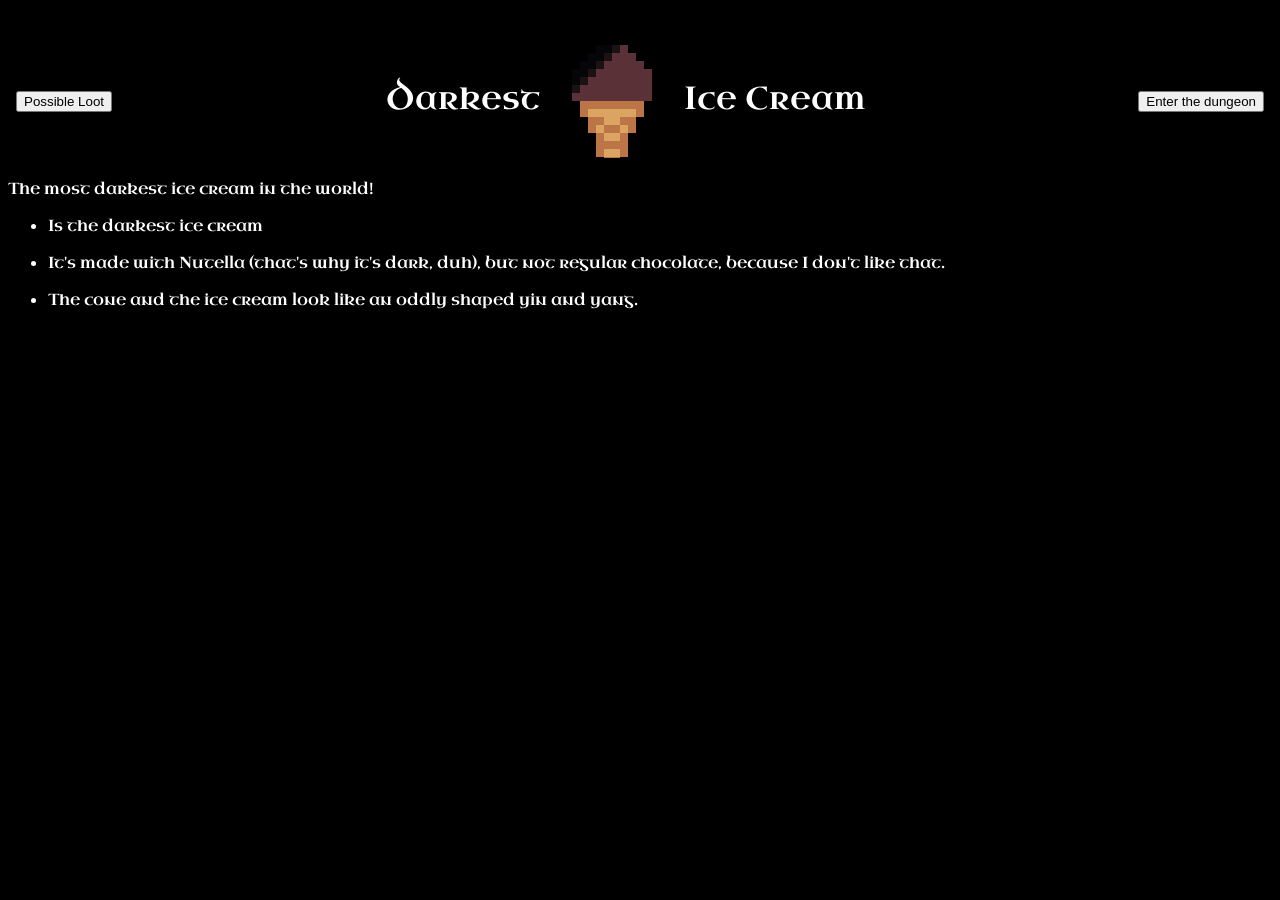
==== index.html @ 25f90649 "feat: Added buttons and changed background-color to html" ====
<!DOCTYPE html>
<html lang="en">
<head>
	<meta charset="UTF-8">
	<meta name="viewport" content="width=device-width, initial-scale=1.0">
	<title>Darkest Ice Cream</title>
	<link rel="icon" href="favicon.ico" type="image/x-icon"/>
	<link rel="stylesheet" href="index.css">
	<link rel="stylesheet" href="global.css">
	<link rel="shortcut icon" href="favicon.png" type="image/png">
</head>
<body>


	<iframe src="pages/header/header.html" class="all-width" frameborder="0"></iframe>


	<p class="uncial">The most darkest ice cream in the world!</p>

	<content class="">
		
		<ul class="uncial">
			<li>
				<p>Is the darkest ice cream</p>
			</li>
			<li>
				<p>It's made with Nutella (that's why it's dark, duh), but not regular chocolate, because I don't like that.</p>
			</li>
			<li>
				<p>The cone and the ice cream look like an oddly shaped yin and yang.</p>
			</li>
		</ul>
	</content>
</body>
</html>
---- index.css ----
h1 img {
	vertical-align: middle;
	width: 128px;
	height: 128px;
}
---- global.css ----
@import url('https://fonts.googleapis.com/css2?family=Pixelify+Sans:wght@400..700&family=Press+Start+2P&family=Uncial+Antiqua&display=swap');

html {
	background-color: black;
}

body {
	color: white;
}

.uncial {
  font-family: "Uncial Antiqua", system-ui;
  font-weight: 400;
  font-style: normal;
}

.non-pixelated {
	image-rendering: pixelated;
}

.scaled32 {
	width: 32px;
	height: 32;
}

.scaled64 {
	width: 64px;
	height: 64px;
}

.scaled128 {
	width: 128px;
	height: 128px;
}

.scaled256 {
	width: 256px;
	height: 256px;
}

.scaled512 {
	width: 512px;
	height: 512px;
}

.scaled1024 {
	width: 1024px;
	height: 1024px;
}

.justify-center {
	justify-content: center;
}

.align-center {
	align-items: center;
}

.self-justify-center {
	justify-self: center;
}

.self-align-center {
	align-self: center;
}

.flex {
	display: flex;
}

.flex-column {
	flex-direction: column;
}

.justify-between {
	justify-content: space-between;
}

.all-screen-height {
	height: 100dvh;
}

.all-screen-width {
	width: 100dvw;
}

.all-width {
	width: 100%;
}

.all-height {
	height: 100%;
}

.pos-fixed {
	position: fixed;
}
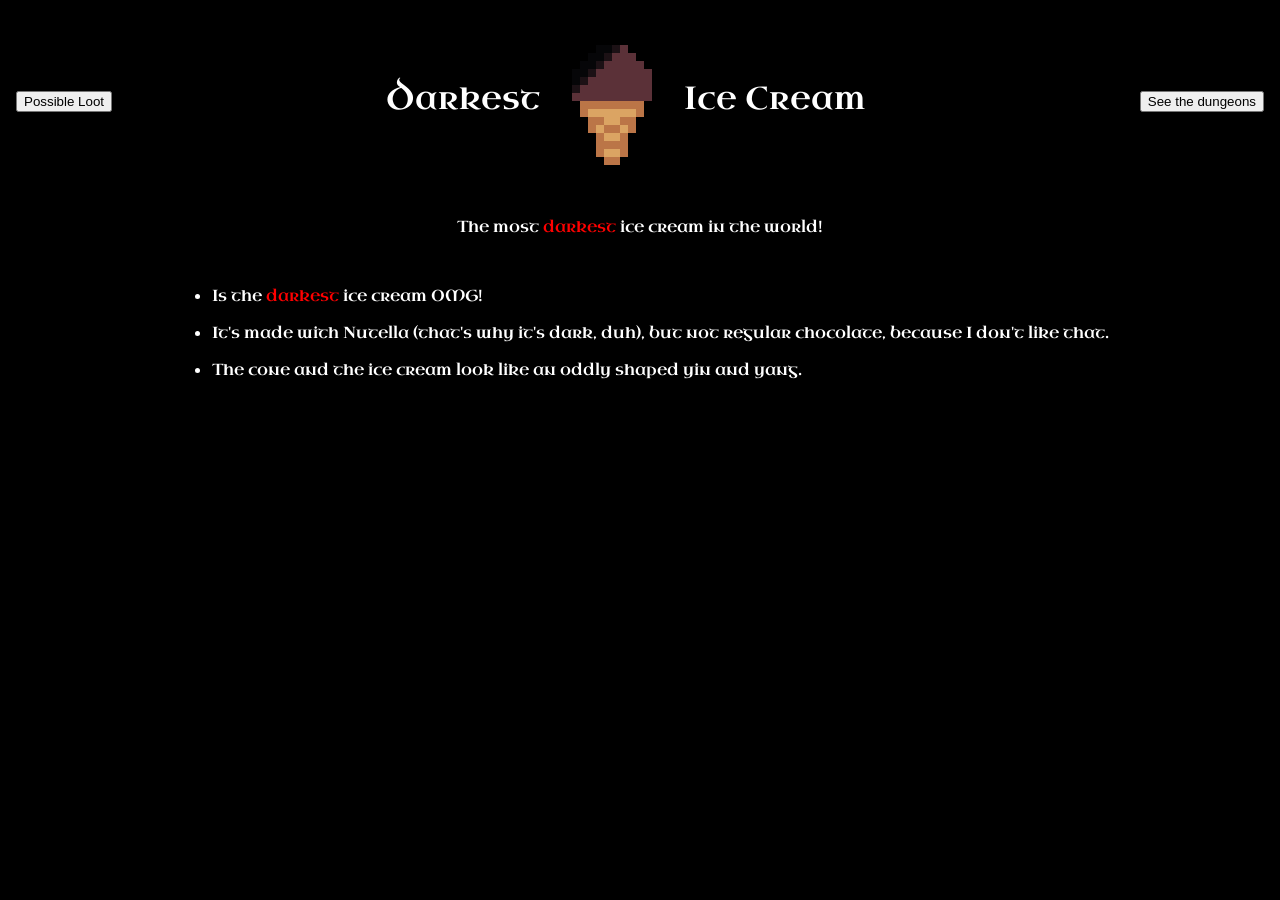
==== commit c5358a34: "feat: Added White Stressed Ice Cream" ====
--- a/index.html
+++ b/index.html
@@ -12,16 +12,16 @@
 <body>
 
 
-	<iframe src="pages/header/header.html" class="all-width" frameborder="0"></iframe>
+	<iframe src="pages/header/header.html" class="all-width" style="height: 188px;" frameborder="0"></iframe>
 
-
-	<p class="uncial">The most darkest ice cream in the world!</p>
-
-	<content class="">
+	<content class="flex flex-column align-center" style="gap: 0px;">
+		<p class="uncial">
+			The most <span style="color: red;">darkest</span> ice cream in the world!
+		</p>
 		
 		<ul class="uncial">
 			<li>
-				<p>Is the darkest ice cream</p>
+				<p>Is the <span style="color: red;">darkest</span> ice cream OMG!</p>
 			</li>
 			<li>
 				<p>It's made with Nutella (that's why it's dark, duh), but not regular chocolate, because I don't like that.</p>
--- a/global.css
+++ b/global.css
@@ -69,6 +69,10 @@
 	display: flex;
 }
 
+.block {
+	display: block;
+}
+
 .flex-column {
 	flex-direction: column;
 }
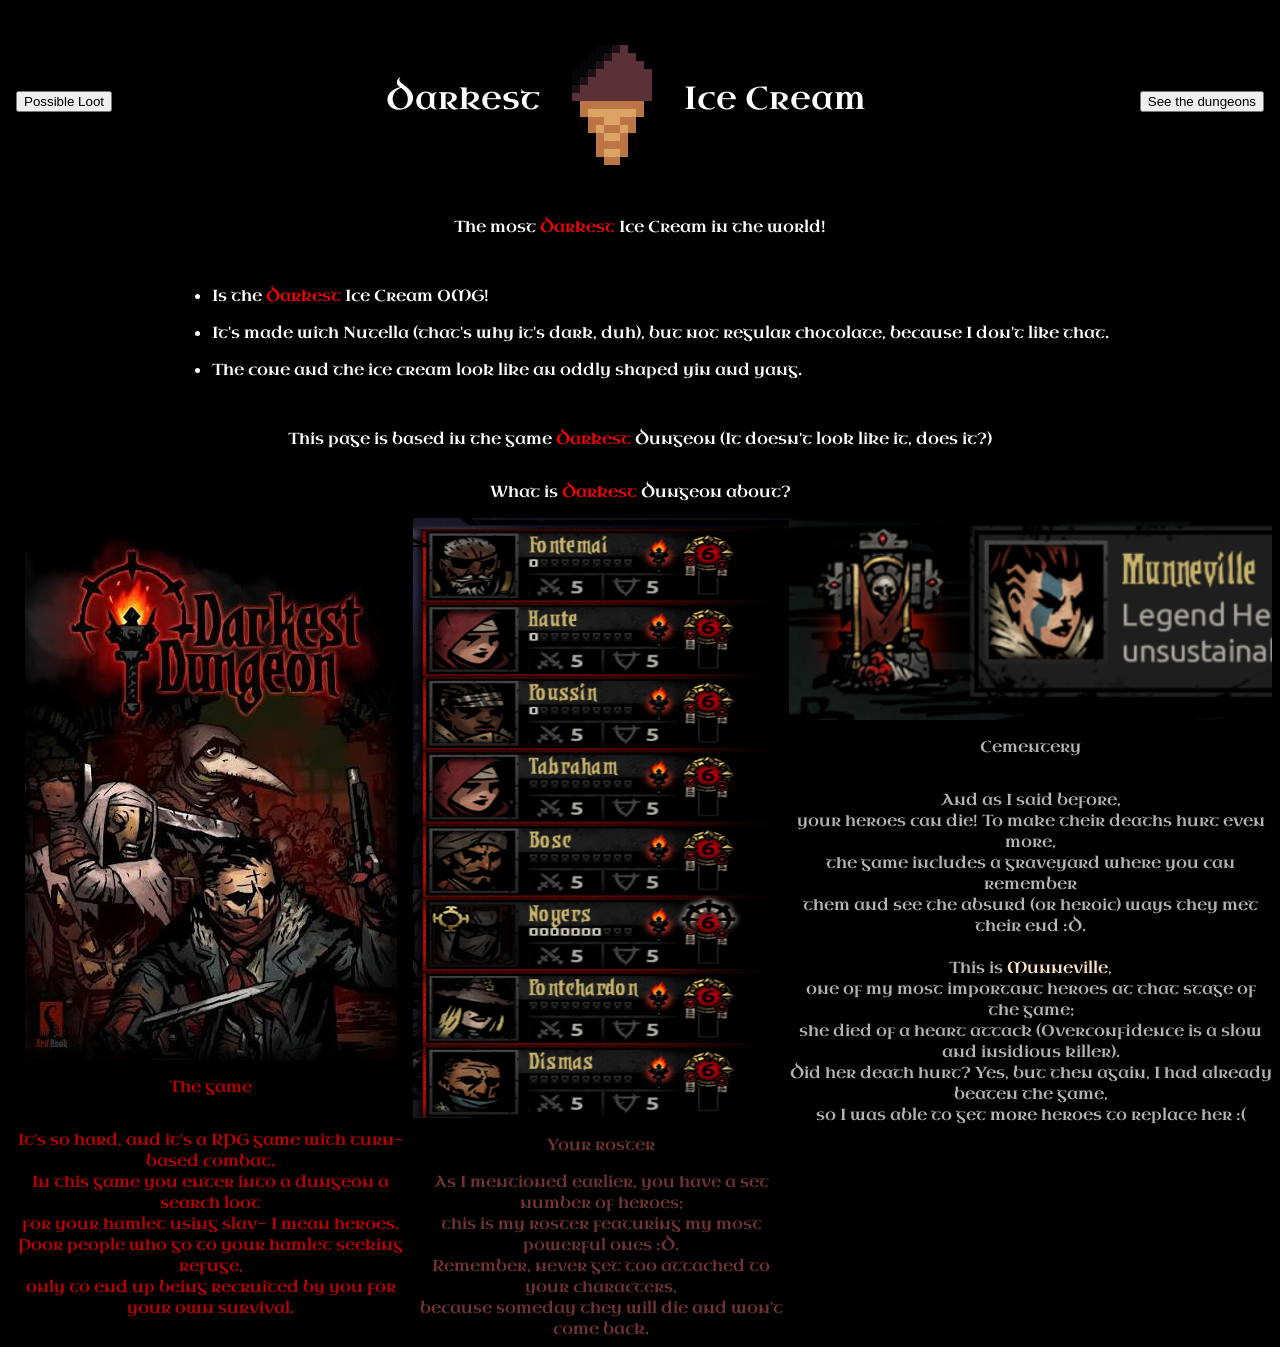
==== commit ae43e6ba: "feat: Almost finished index.html" ====
--- a/index.html
+++ b/index.html
@@ -16,12 +16,12 @@
 
 	<content class="flex flex-column align-center" style="gap: 0px;">
 		<p class="uncial">
-			The most <span style="color: red;">darkest</span> ice cream in the world!
+			The most <span style="color: red;">Darkest</span> Ice Cream in the world!
 		</p>
 		
 		<ul class="uncial">
 			<li>
-				<p>Is the <span style="color: red;">darkest</span> ice cream OMG!</p>
+				<p>Is the <span style="color: red;">Darkest</span> Ice Cream OMG!</p>
 			</li>
 			<li>
 				<p>It's made with Nutella (that's why it's dark, duh), but not regular chocolate, because I don't like that.</p>
@@ -30,6 +30,73 @@
 				<p>The cone and the ice cream look like an oddly shaped yin and yang.</p>
 			</li>
 		</ul>
+
+		<div class="uncial flex flex-column">
+			<p>
+				This page is based in the game <span style="color: red;">Darkest</span> Dungeon (It doesn't look like it, does it?)
+			</p>
+
+			<p class="self-align-center">
+				What is <span style="color:red;">Darkest</span> Dungeon about?
+			</p>
+		</div>
+
+		<div id="darkest-cards" class="flex justify-around uncial all-width text-center">
+			
+			<div id="darkest-dungeon" class="flex flex-column justify-center align-center">
+				<img src="assets/images/png/darkest-dungeon.png" alt="">
+				<p>The game</p>
+				<p>
+					It's so hard, and it's a RPG game with turn-based combat.
+					<br>
+					In this game you enter into a dungeon a search loot
+					<br>
+					for your hamlet using slav- I mean heroes.
+					<br>
+					Poor people who go to your hamlet seeking refuge,
+					<br>
+					only to end up being recruited by you for your own survival.
+				</p>
+			</div>
+
+			<div id="roster" class="flex flex-column">
+				<img src="assets/images/png/roster.png" alt="">
+				<p>Your roster</p>
+				As I mentioned earlier, you have a set number of heroes;
+				<br>
+				this is my roster featuring my most powerful ones :D.
+				<br>
+				Remember, never get too attached to your characters,
+				<br>
+				because someday they will die and won't come back.				
+			</div>
+
+			<div id="cementery" class="flex flex-column">
+				<img src="assets/images/png/short-munneville-death.png" alt="">
+				<p>Cementery</p>
+
+				<p>
+					And as I said before,
+					<br>
+					your heroes can die! To make their deaths hurt even more,
+					<br>
+					the game includes a graveyard where you can remember
+					<br>
+					them and see the absurd (or heroic) ways they met their end :D.
+					<br>
+					<br>
+					This is <span style="color:bisque">Munneville</span>,
+					<br>
+					one of my most important heroes at that stage of the game;
+					<br>
+					she died of a heart attack (Overconfidence is a slow and insidious killer).
+					<br>
+					Did her death hurt? Yes, but then again, I had already beaten the game,
+					<br>
+					so I was able to get more heroes to replace her :(
+				</p>
+			</div>
+		</div>
 	</content>
 </body>
 </html>
--- a/index.css
+++ b/index.css
@@ -4,4 +4,20 @@
 	vertical-align: middle;
 	width: 128px;
 	height: 128px;
+}
+
+#darkest-dungeon {
+	color: rgb(190, 0, 0);
+}
+
+#roster {
+	color: rgb(116, 51, 51)
+}
+
+#roster img {
+	max-height: 600px;
+}
+
+#cementery {
+	color: rgb(179, 179, 179);
 }
--- a/global.css
+++ b/global.css
@@ -81,6 +81,10 @@
 	justify-content: space-between;
 }
 
+.justify-around {
+	justify-content: space-around;
+}
+
 .all-screen-height {
 	height: 100dvh;
 }
@@ -99,4 +103,8 @@
 
 .pos-fixed {
 	position: fixed;
+}
+
+.text-center {
+	text-align: center;
 }
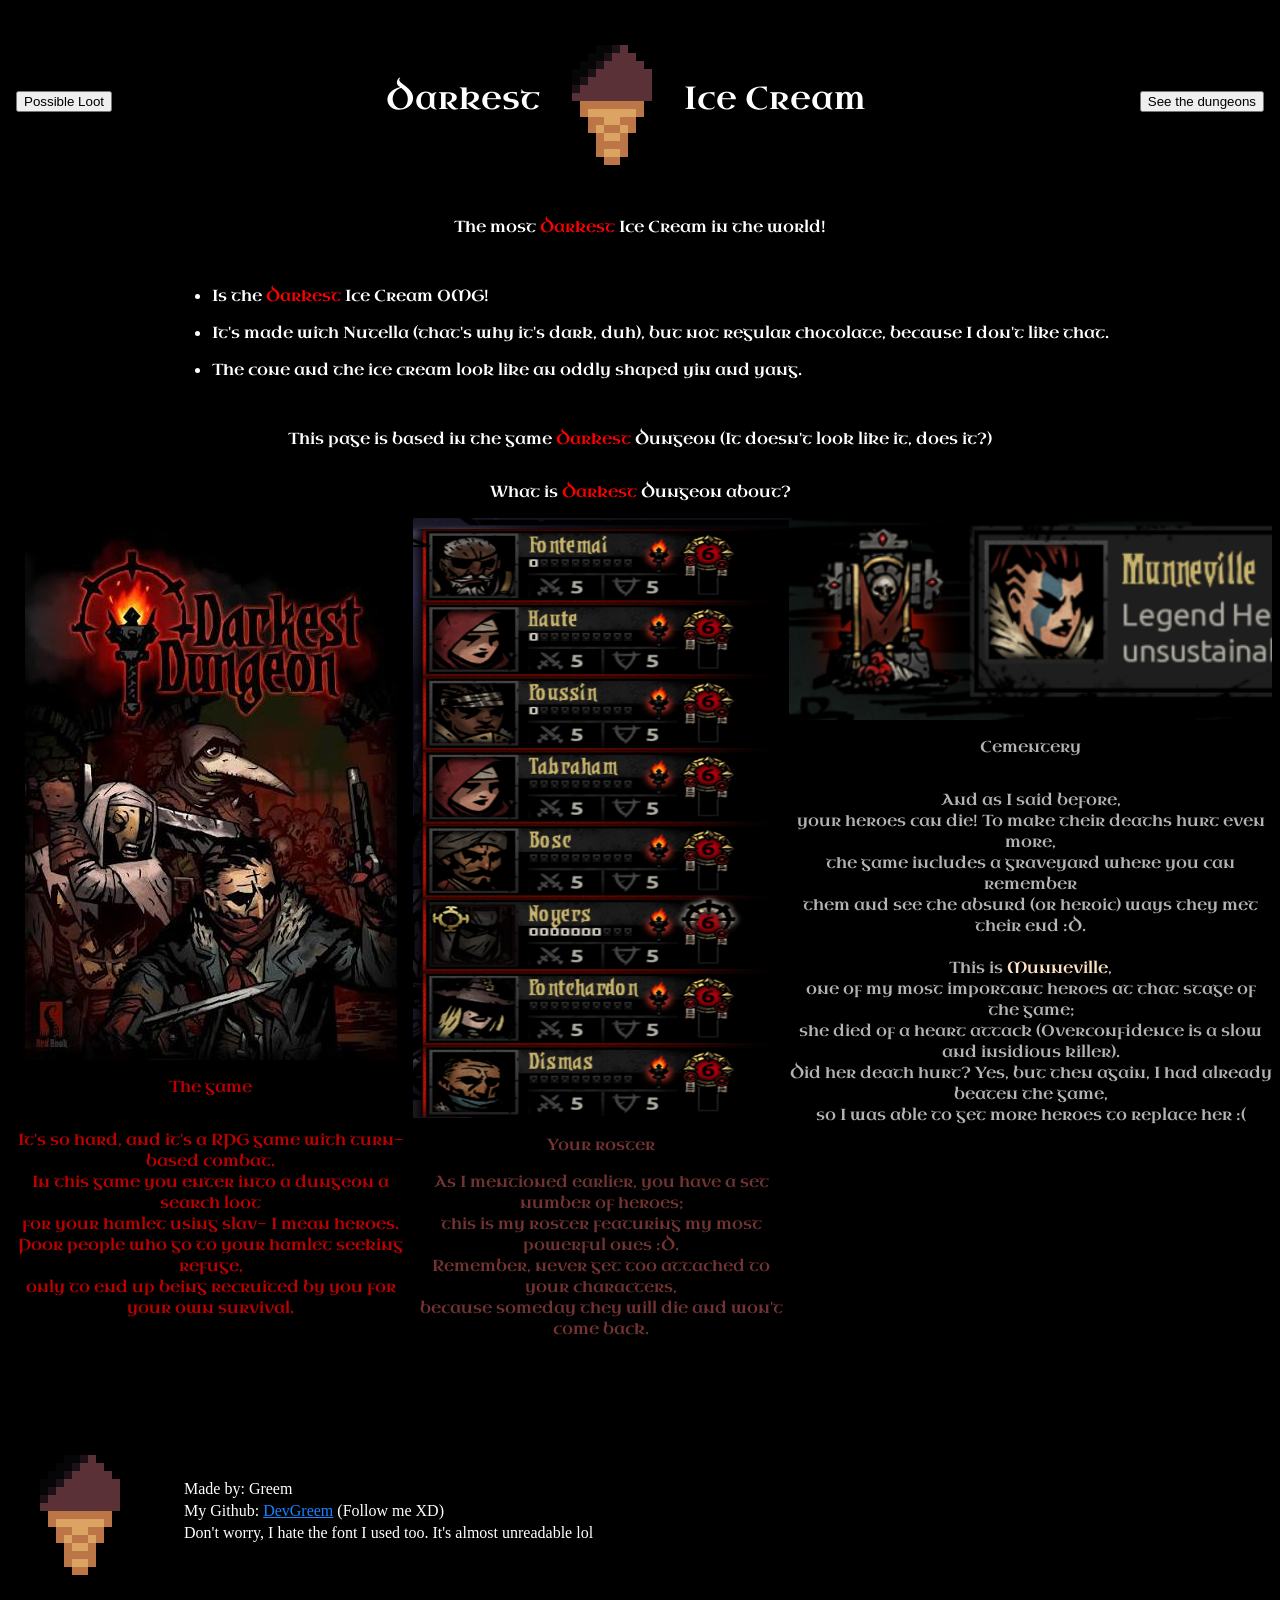
==== commit 9c731bca: "feat: Added footer" ====
--- a/index.html
+++ b/index.html
@@ -12,7 +12,7 @@
 <body>
 
 
-	<iframe src="pages/header/header.html" class="all-width" style="height: 188px;" frameborder="0"></iframe>
+	<iframe src="./pages/header/header.html" class="all-width" style="height: 188px;" frameborder="0"></iframe>
 
 	<content class="flex flex-column align-center" style="gap: 0px;">
 		<p class="uncial">
@@ -98,5 +98,7 @@
 			</div>
 		</div>
 	</content>
+
+	<iframe src="./pages/footer/footer.html" class="all-width" style="height: 188px;margin-top:100px" frameborder="0"></iframe>
 </body>
 </html>
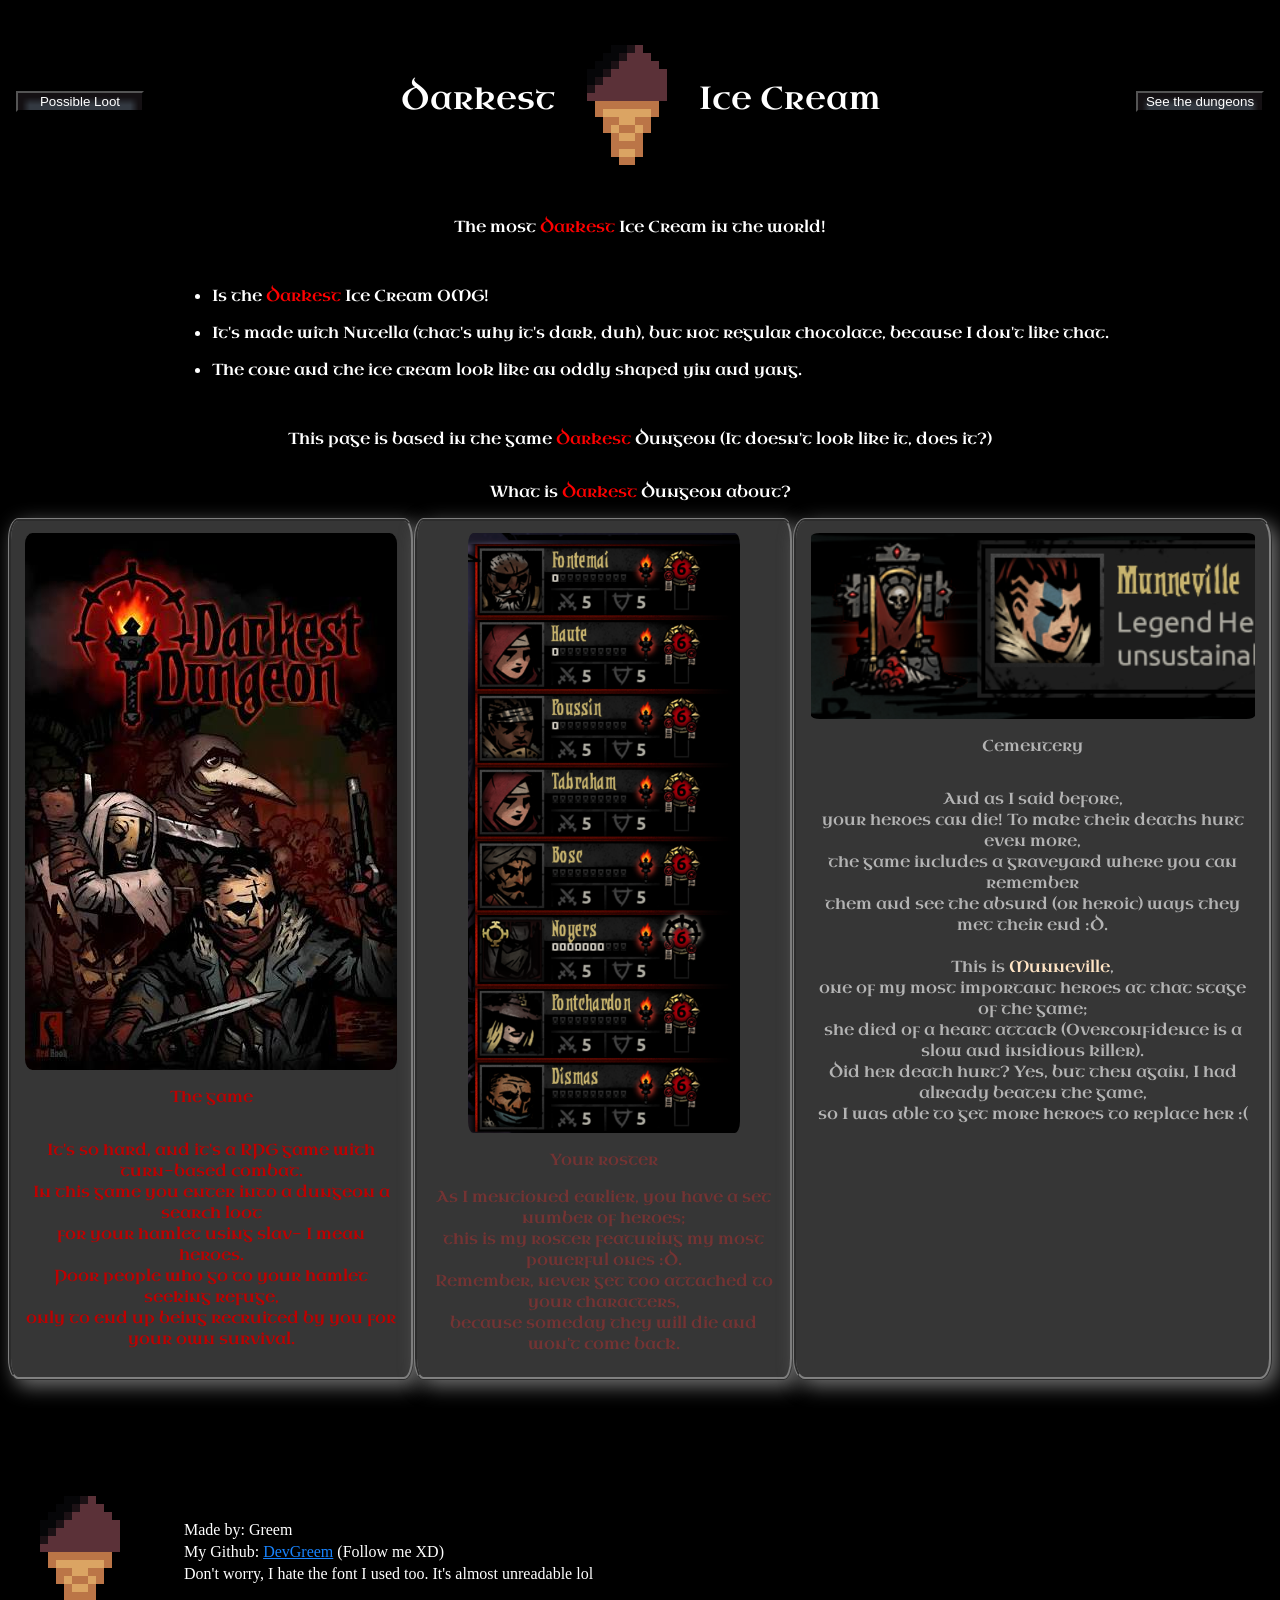
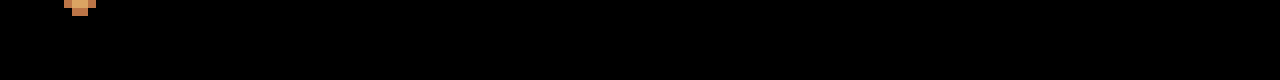
==== commit e2b22bfb: "feat: Upgraded effects in cards on index.html" ====
--- a/index.html
+++ b/index.html
@@ -43,7 +43,7 @@
 
 		<div id="darkest-cards" class="flex justify-around uncial all-width text-center">
 			
-			<div id="darkest-dungeon" class="flex flex-column justify-center align-center">
+			<div id="darkest-dungeon" class="darkest-card">
 				<img src="assets/images/png/darkest-dungeon.png" alt="">
 				<p>The game</p>
 				<p>
@@ -59,7 +59,7 @@
 				</p>
 			</div>
 
-			<div id="roster" class="flex flex-column">
+			<div id="roster" class="darkest-card">
 				<img src="assets/images/png/roster.png" alt="">
 				<p>Your roster</p>
 				As I mentioned earlier, you have a set number of heroes;
@@ -71,7 +71,7 @@
 				because someday they will die and won't come back.				
 			</div>
 
-			<div id="cementery" class="flex flex-column">
+			<div id="cementery" class="darkest-card">
 				<img src="assets/images/png/short-munneville-death.png" alt="">
 				<p>Cementery</p>
 
--- a/index.css
+++ b/index.css
@@ -20,4 +20,20 @@
 
 #cementery {
 	color: rgb(179, 179, 179);
+}
+
+.darkest-card {
+	display: flex;
+	flex-direction: column;
+	align-items: center;
+	background-color: rgb(54, 54, 54);
+	padding: 12px;
+	border-radius: 2.5%;
+	box-shadow: 6px 6px 20px  rgb(116, 116, 116);
+	border-color: grey;
+	border-style: ridge;
+}
+
+.darkest-card img {
+	border-radius: 2%;
 }
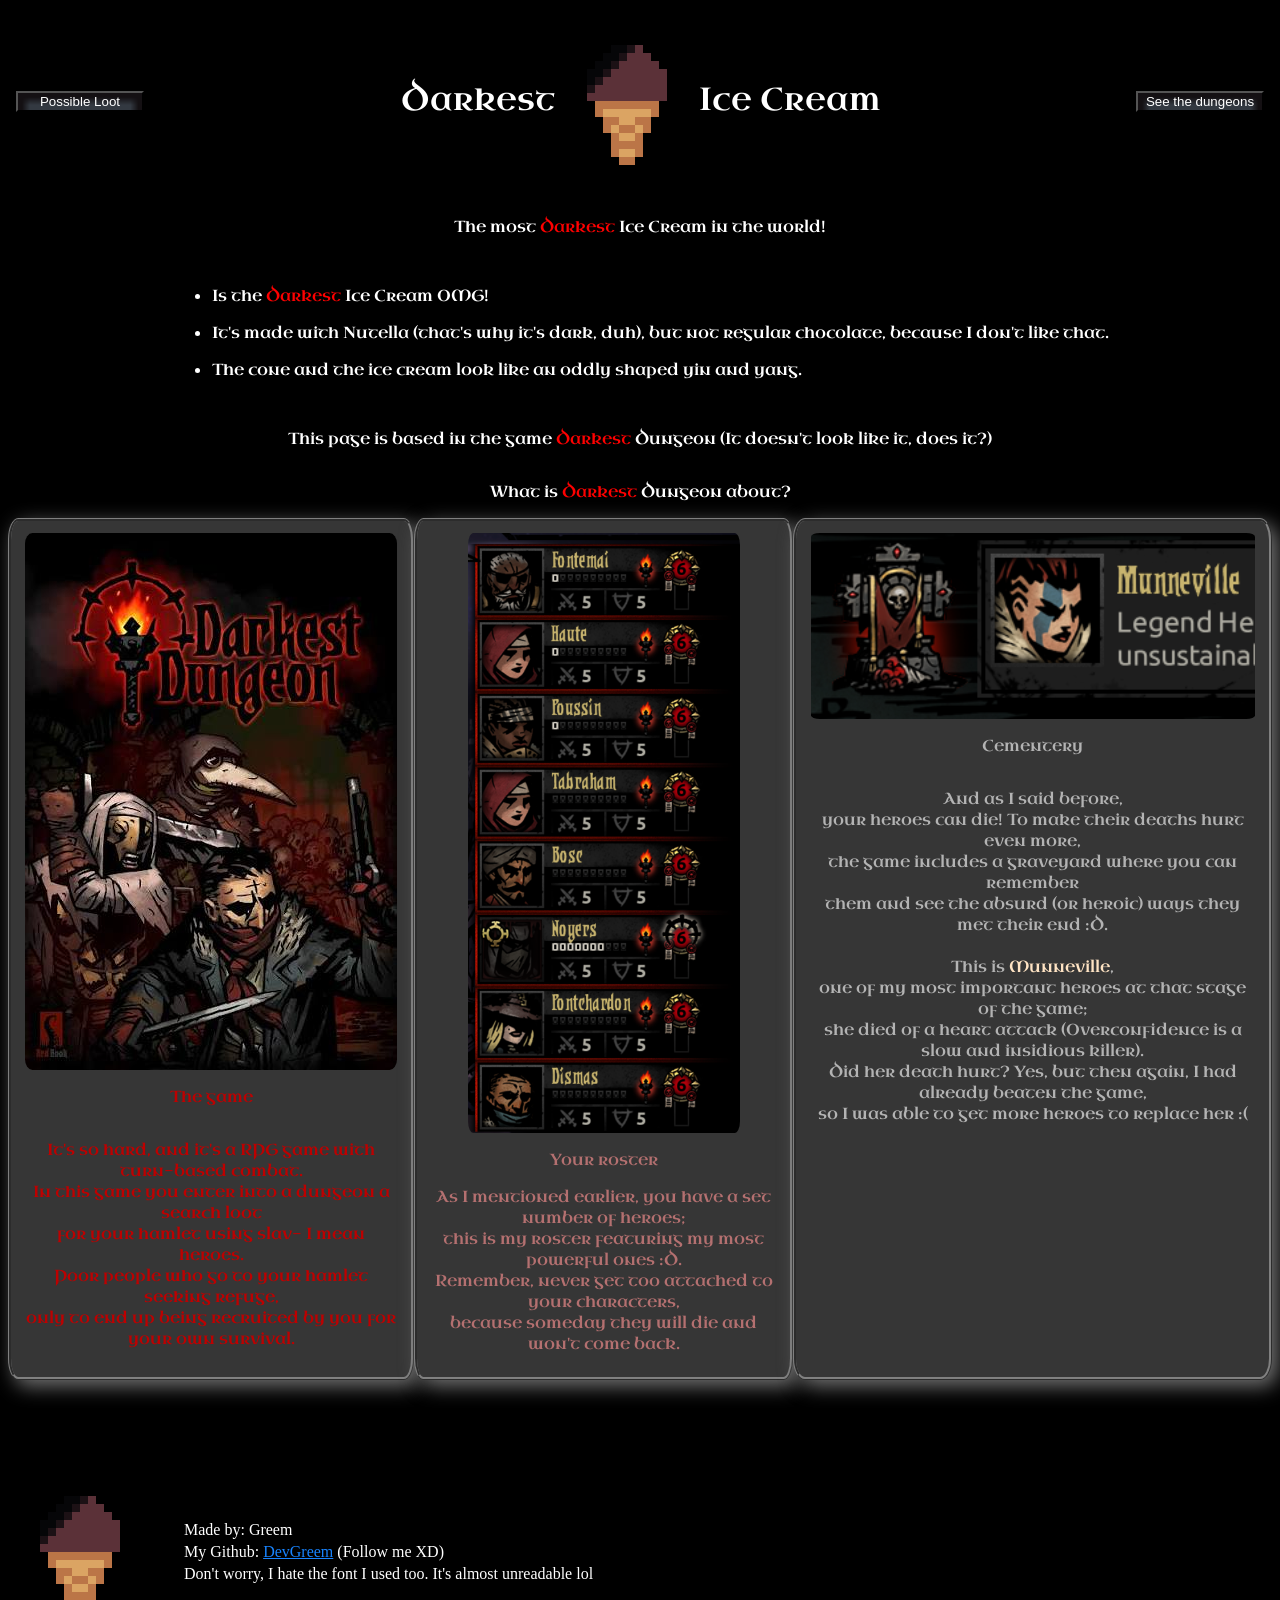
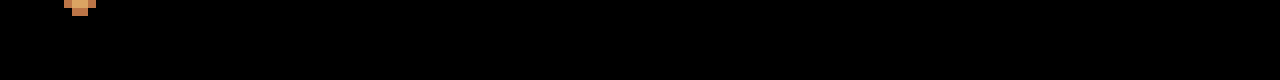
==== commit 17fa8565: "feat: Finished dungeons and added animations to dungeons cards" ====
--- a/index.html
+++ b/index.html
@@ -14,7 +14,7 @@
 
 	<iframe src="./pages/header/header.html" class="all-width" style="height: 188px;" frameborder="0"></iframe>
 
-	<content class="flex flex-column align-center" style="gap: 0px;">
+	<section class="flex flex-column align-center" style="gap: 0px;">
 		<p class="uncial">
 			The most <span style="color: red;">Darkest</span> Ice Cream in the world!
 		</p>
@@ -97,7 +97,7 @@
 				</p>
 			</div>
 		</div>
-	</content>
+	</section>
 
 	<iframe src="./pages/footer/footer.html" class="all-width" style="height: 188px;margin-top:100px" frameborder="0"></iframe>
 </body>
--- a/index.css
+++ b/index.css
@@ -11,7 +11,7 @@
 }
 
 #roster {
-	color: rgb(116, 51, 51)
+	color: rgb(180, 112, 112)
 }
 
 #roster img {
--- a/global.css
+++ b/global.css
@@ -69,6 +69,10 @@
 	display: flex;
 }
 
+.grid {
+	display: grid;
+}
+
 .block {
 	display: block;
 }
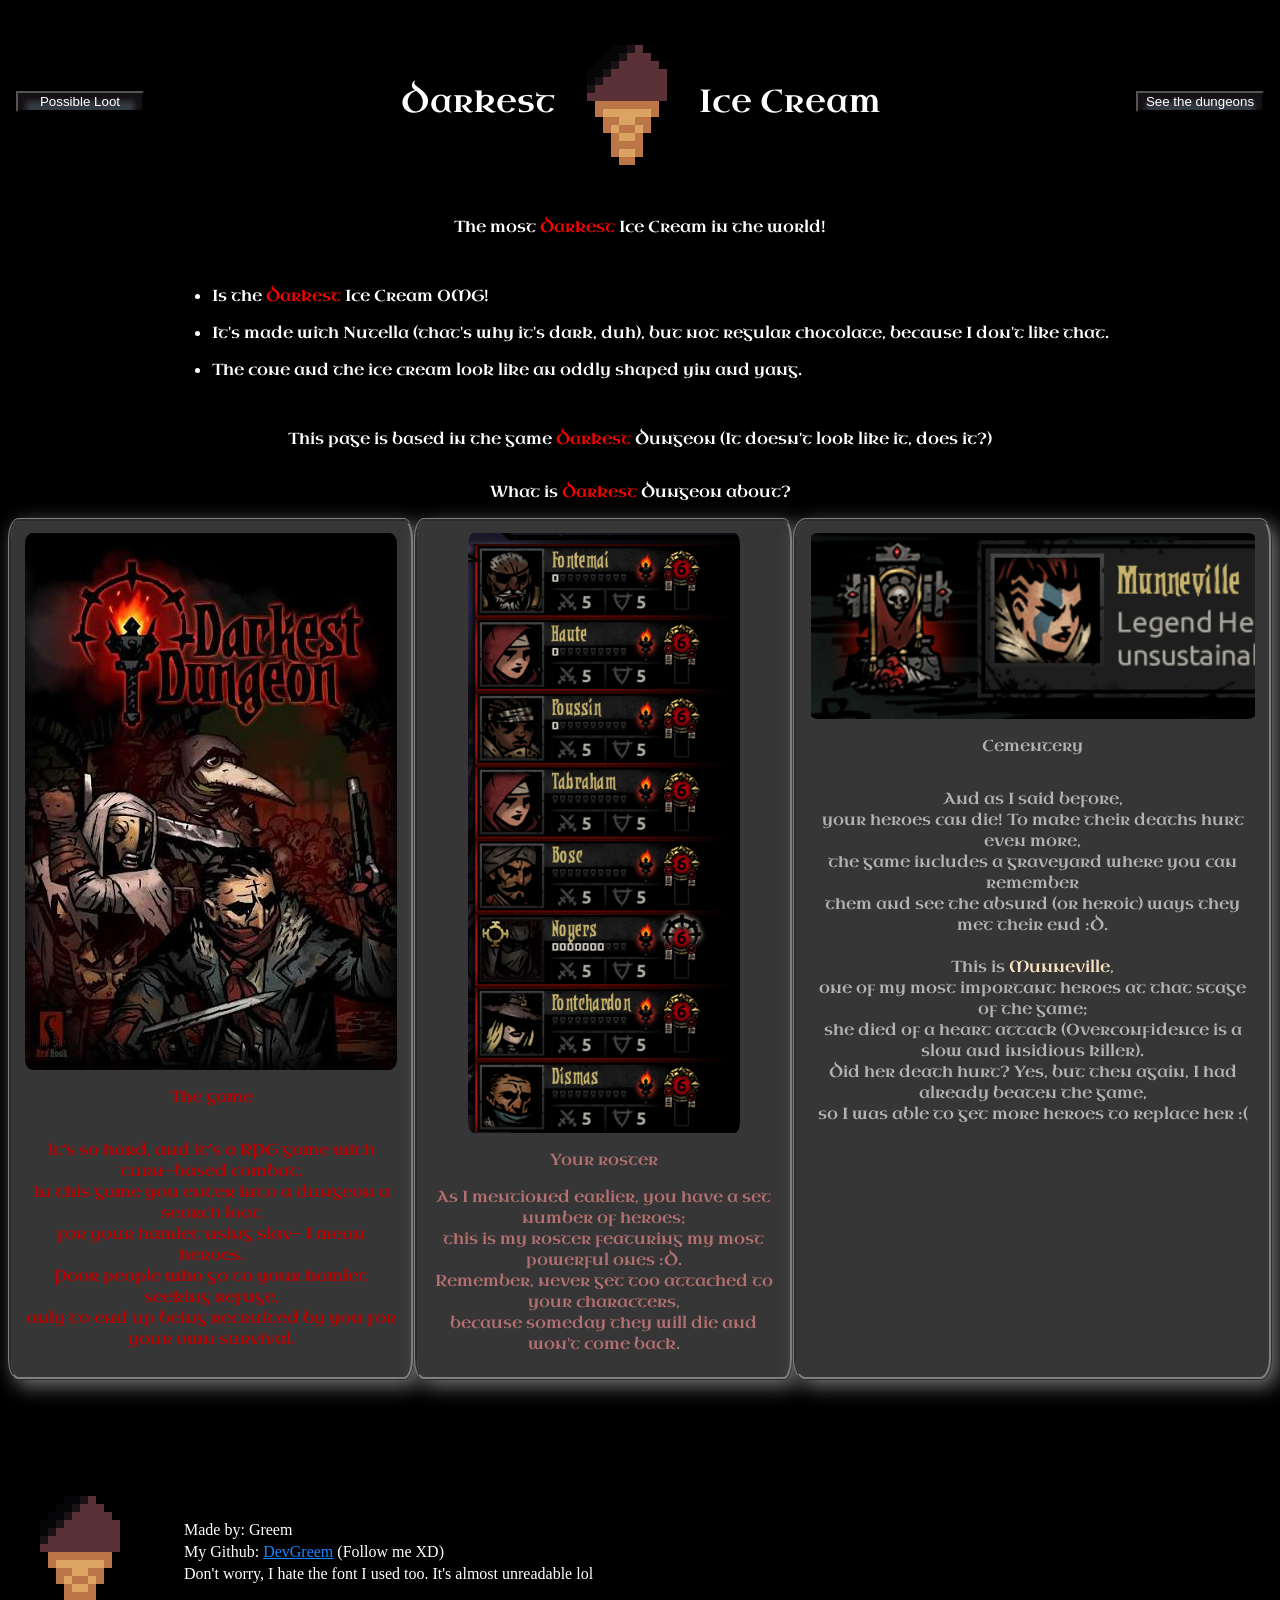
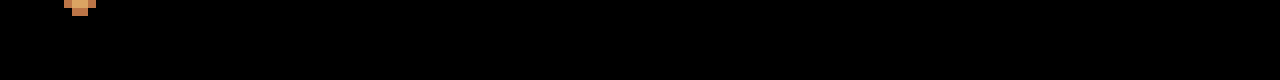
==== commit 7a8f41e6: "fix: Fixed background-image for buttons in header.css" ====
--- a/index.html
+++ b/index.html
@@ -7,7 +7,7 @@
 	<link rel="icon" href="favicon.ico" type="image/x-icon"/>
 	<link rel="stylesheet" href="index.css">
 	<link rel="stylesheet" href="global.css">
-	<link rel="shortcut icon" href="favicon.png" type="image/png">
+	<link rel="icon" href="favicon.png" type="image/png">
 </head>
 <body>
 
--- a/global.css
+++ b/global.css
@@ -111,4 +111,8 @@
 
 .text-center {
 	text-align: center;
+}
+
+.place-center {
+	place-content: center;
 }
